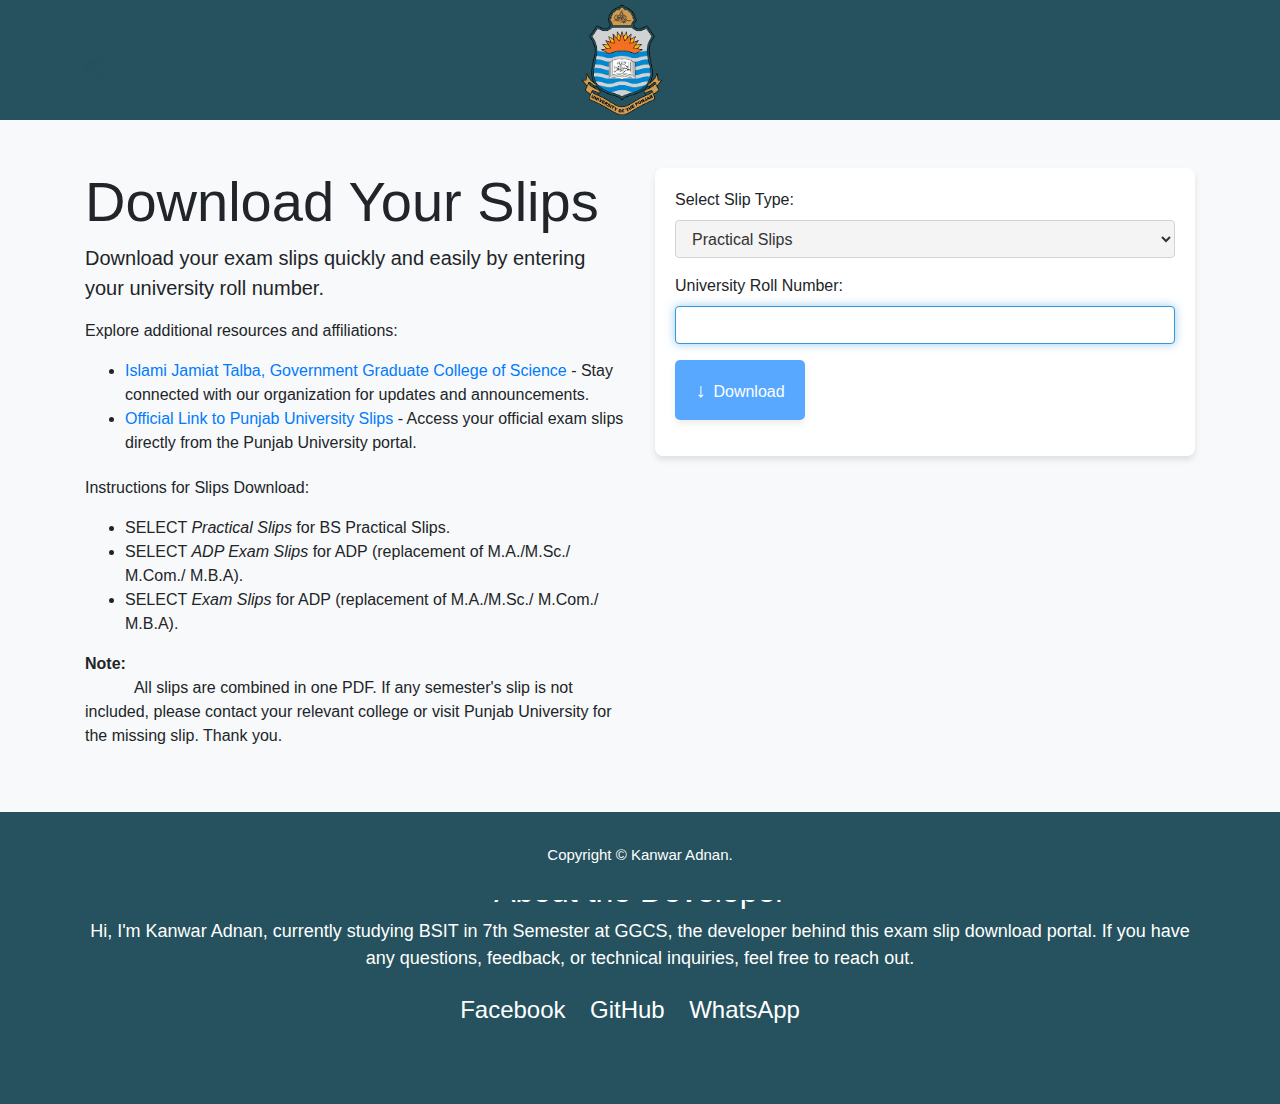
==== index.html @ a9e1d379 "Added Messages and added features" ====
<!DOCTYPE html>
<html lang="en">
<head>
    <meta charset="UTF-8">
    <meta name="viewport" content="width=device-width, initial-scale=1.0">
    <meta name="description" content="Download your PU Slips easily and quickly.">
    <link rel="canonical" href="https://kanwaradnan.github.io/PU-Slips-Downlaoder/" />
    <link rel="stylesheet" href="https://stackpath.bootstrapcdn.com/bootstrap/4.5.2/css/bootstrap.min.css">
    <link rel="stylesheet" href="styles.css">
    <title>PU Exam Slip Download</title>

    <script>
        function cacheResources() {
            const cacheName = 'kanwar_sd_cache';
            const cacheVersion = 3;
    
            const resourcesToCache = [
                'https://stackpath.bootstrapcdn.com/bootstrap/4.5.2/css/bootstrap.min.css',
                'https://code.jquery.com/jquery-3.5.1.slim.min.js',
                'https://cdn.jsdelivr.net/npm/@popperjs/core@2.9.3/dist/umd/popper.min.js',
                'https://stackpath.bootstrapcdn.com/bootstrap/4.5.2/js/bootstrap.min.js'
            ];
    
            if (typeof(Storage) !== "undefined") {
                const cachedVersion = localStorage.getItem('cachedVersion');
    
                if (!cachedVersion || parseInt(cachedVersion, 10) < cacheVersion) {
                    clearCache(cacheName);
                    localStorage.setItem('cachedVersion', cacheVersion);
                }
    
                resourcesToCache.forEach(resource => {
                    cacheResource(`${cacheName}_${cacheVersion}_${resource}`, resource);
                });

            }
        }
    
        function clearCache(cacheName) {
            Object.keys(localStorage)
                .filter(key => key.startsWith(`${cacheName}_`))
                .forEach(key => localStorage.removeItem(key));
        }
    
        function cacheResource(cacheKey, resource) {
            const cachedResource = localStorage.getItem(cacheKey);
            if (!cachedResource) {
                fetch(resource)
                    .then(response => response.text())
                    .then(content => {
                        localStorage.setItem(cacheKey, content);
                    })
                    .catch(error => {
                        console.error(`Error caching ${resource}:`, error);
                    });
            }
        }
    
        window.addEventListener('load', cacheResources);
    </script>
</head>
<body>

	<div id="logoCarousel" class="carousel slide" data-ride="carousel">
	  <div class="carousel-inner">
        <div class="carousel-inner">
            <div class="carousel-item active">
                <a class="navbar-brand" href="http://www.pu.edu.pk/" target="_blank">
                    <img src="logo.png" alt="Logo" class="logo" loading="lazy" loading="lazy" width="200" height="50">
                </a>
            </div>
            <div class="carousel-item">
                <a class="navbar-brand" href="https://www.facebook.com/voiceofgcs" target="_blank">
                    <img src="jamiyat_gcs_logo.png" alt="Islami Jamiyat Talaba" class="ijt-logo" loading="lazy" width="200" height="50">
                </a>
            </div>
        </div>
	  </div>
	  <a class="carousel-control-prev" href="#logoCarousel" role="button" data-slide="prev">
		<span class="carousel-control-prev-icon" aria-hidden="true"></span>
		<span class="sr-only">Previous</span>
	  </a>
	  <a class="carousel-control-next" href="#logoCarousel" role="button" data-slide="next">
		<span class="carousel-control-next-icon" aria-hidden="true"></span>
		<span class="sr-only">Next</span>
	  </a>
	</div>

    <!-- Hero Section -->
    <section class="bg-light py-5">
        <div class="container">
            <div class="row">
				<div class="col-md-6">
					<h2 class="display-4">Download Your Slips</h2>
					<p class="lead">Download your exam slips quickly and easily by entering your university roll number.</p>
					<p>Explore additional resources and affiliations:</p>
					<ul>
						<li><a href="https://www.facebook.com/voiceofgcs" target="_blank">Islami Jamiat Talba, Government Graduate College of Science</a> - Stay connected with our organization for updates and announcements.</li>
						<li><a href="http://pu.edu.pk/splash/allied" target="_blank">Official Link to Punjab University Slips</a> - Access your official exam slips directly from the Punjab University portal.</li>
					</ul>
				</div>
                <div class="col-md-6">
                    <!-- Slip Download Form -->
                    <form id="slipForm" class="form">
                        <div class="form-group">
                            <label for="slipType">Select Slip Type:</label>
                            <select id="slipType" name="slipType" class="form-control">
                                <option value="prc" selected>Practical Slips</option>
                                <option value="exam">BS Exam Slips</option>
                                <option value="adp">ADP Exam Slips</option>
                            </select>
                        </div>
                        <div class="form-group">
                            <label for="rollNumber">University Roll Number:</label>
                            <input type="text" id="rollNumber" name="rollNumber" class="form-control" required>
                        </div>
						<button id="downloadButton" type="button" onclick="downloadSlips()" class="btn btn-primary btn-lg">Download</button>
                        <div id="resultMessage" class="result-message mt-3"></div>
                    </form>
                </div>
				<div class="col-md-6">
					<p>Instructions for Slips Download:</p>
					<ul>
						<li>SELECT <i>Practical Slips</i> for BS Practical Slips.</li>
						<li>SELECT <i>ADP Exam Slips</i> for ADP (replacement of M.A./M.Sc./ M.Com./ M.B.A).</li>
						<li>SELECT <i> Exam Slips</i> for ADP (replacement of M.A./M.Sc./ M.Com./ M.B.A).</li>
					</ul>
                    <p><b>Note:</b> <br>&nbsp;&nbsp;&nbsp;&nbsp;&nbsp;&nbsp;&nbsp;&nbsp;&nbsp;&nbsp;&nbsp;All slips are combined in one PDF. If any semester's slip is not included, please contact your relevant college or visit Punjab University for the missing slip. Thank you.</p>
                </div>
			</div>
        </div>
    </section>


    <!-- Footer Section -->
    <footer class="text-white py-4 fixed-bottom">
        <div class="container text-center">
            <p>Copyright &copy; <span id="year"></span> Kanwar Adnan.
            </p>
        </div>
    </footer>
<section class="developer-section">
    <div class="container">
        <div class="row">
            <div class="col-md-12 text-center">
                <h2 class="display-5">About the Developer</h2>
                <p class="lead">Hi, I'm Kanwar Adnan, currently studying BSIT in 7th Semester at GGCS, the developer behind this exam slip download portal. If you have any questions, feedback, or technical inquiries, feel free to reach out.</p>
				<ul class="list-unstyled social-icons">
					<li><a href="https://www.facebook.com/kanwaradnanakhtar" target="_blank"><i class="fab fa-facebook"></i> Facebook</a></li>
					<li><a href="https://github.com/kanwaradnan" target="_blank"><i class="fab fa-github"></i> GitHub</a></li>
					<li><a href="https://wa.me/+923034197724" target="_blank"><i class="fab fa-whatsapp"></i> WhatsApp</a></li>
				</ul>

            </div>
        </div>
    </div>
</section>
    <!-- Bootstrap JS and Custom Script -->
    <script src="https://code.jquery.com/jquery-3.5.1.slim.min.js"></script>
    <script src="https://cdn.jsdelivr.net/npm/@popperjs/core@2.9.3/dist/umd/popper.min.js"></script>
    <script src="https://stackpath.bootstrapcdn.com/bootstrap/4.5.2/js/bootstrap.min.js"></script>
    <script src="script.js"></script>
</body>
</html>
---- styles.css ----
/* Custom Styles */
body {
    font-family: 'Segoe UI', Tahoma, Geneva, Verdana, sans-serif;
}

/* Header Styles */
.navbar {
    background-color: #25525E !important; /* Important to ensure it overrides Bootstrap */
}


.carousel {
    width: 100%;
    margin: auto;
    background-color: #25525E;
}

.carousel-item {
    text-align: center;
}

.carousel-item img {
    max-width: 100%;
    height: 110px;
    display: inline-block;
}

.carousel-control-prev-icon,
.carousel-control-next-icon {
    height: 70px;
    width: 70px;
    outline: black;
    background-size: 100%, 100%;
    background-image: none;
}

.carousel-control-next-icon:after
{
    content: '>';
    font-size: 55px;
    color: #25525E; /* Changed color to white */
}

.carousel-control-prev-icon:after {
    content: '<';
    font-size: 55px;
    color: #25525E; /* Changed color to white */
}


/* Header Section Styles */
header {
    background-color: #25525E; /* Original color */
    color: #fff;
    padding: 80px 0;
}

/* Hero Section Styles */
section {
    padding: 60px 0;
}

.logo-container {
    display: flex;
    align-items: center;
}

.logo {
    width: 90px;
    height: 100px;
    margin-right: 20px;
}

.ijt-logo {
    width: 100px;
    height: 60px;
    margin-right: 20px;
}

@media (min-width: 576px) {
    .logo {
        width: 80px;
		height: 130px;
	}

    .ijt-logo {
        width: 100px;
		height: 90px;
    }
}


/* Slip Download Form Styles */
.form {
    max-width: 600px;
    margin: 0 auto;
    background-color: #fff;
    padding: 20px;
    border-radius: 8px;
    box-shadow: 0 4px 6px rgba(0, 0, 0, 0.1);
    margin-bottom: 20px;
    transition: transform 0.3s ease-in-out;

    /* Optional: Adding a subtle pattern for more visual interest */
    background-size: 200% 200%;
    animation: gradient-animation 4s infinite alternate;
}

.form:hover {
    transform: scale(1.02);
}

@keyframes gradient-animation {
    0% {
        background-position: 0% 0%;
    }
    100% {
        background-position: 200% 200%;
    }
}

/* Input and Select Styles */
.form-control {
    background-color: #f4f4f4;
    color: #333;
}

.form-control:hover {
    border-color: #95a5a6;
}

.form-control:focus {
    border-color: #3498db;
    box-shadow: 0 0 10px rgba(52, 152, 219, 0.5);
}

/* Download Button Styles */
.btn-primary {
    background-color: #25525E; /* Original color */
    color: #fff;
    padding: 12px 20px;
    border: none;
    border-radius: 5px;
    cursor: pointer;
    font-size: 16px;
    transition: background-color 0.3s ease-in-out, transform 0.2s ease-in-out;
    position: relative;
    overflow: hidden;
    box-shadow: 0 4px 6px rgba(0, 0, 0, 0.1);
}

.btn-primary::before {
    content: '\2193';
    font-size: 20px;
    margin-right: 8px;
}

.btn-primary:hover {
    background-color: #1f4b56; /* Darker original color on hover */
    transform: scale(1.05);
}

/* Result Message Styles */
.result-message {
    margin-top: 20px;
    font-weight: bold;
    color: #e74c3c;
    font-size: 18px;
    transition: color 0.3s ease-in-out;
    background-color: rgba(231, 76, 60, 0.1);
    box-shadow: 0 2px 4px rgba(231, 76, 60, 0.3);
}

.result-message:hover {
    color: #c0392b;
    background-color: rgba(231, 76, 60, 0.2);
}

/* Footer Styles */
footer {
    background-color: #25525E; /* Original color */
    color: #fff;
    padding: 20px 0;
    text-align: center;
    position: fixed;
    bottom: 0;
    width: 100%;
    left: 0; /* Add left: 0; to ensure full width */
    z-index: 1000; /* Add z-index to place it above other elements */
}

/* Your Name Styles */
footer p {
    font-size: 15px;
    margin-bottom: 10px;
}

/* Footer Link Styles */
footer a {
    color: #fff !important;
    text-decoration: none;
    margin: 0 10px;
    font-size: 15px;
}

/* Hover effect for footer links */
footer a:hover {
    text-decoration: underline;
}

/* Media Queries for Smaller Screens */
@media only screen and (max-width: 767px) {
    header {
        padding: 60px 0;
    }

    .form {
        max-width: 100%;
        margin-bottom: 60px; /* Adjust spacing for smaller screens */
    }

    footer p,
    footer a {
        font-size: 14px;
    }
}


/* Developer Information Section Styles */
.developer-section {
    background-color: #25525E; /* Match the theme color */
    color: #fff;
    padding: 60px 0;
}

.developer-section h2 {
    color: #fff;
}

.developer-section p {
    font-size: 18px;
}

.developer-section .social-icons {
    margin-top: 20px;
}

.developer-section .social-icons li {
    display: inline-block;
    margin-right: 20px;
}

.developer-section .social-icons a {
    color: #fff;
    font-size: 24px;
    transition: color 0.3s ease-in-out;
}

.developer-section .social-icons a:hover {
    color: #f4f4f4; /* Darker original color on hover */
}

/* Close Button Styles */
.close-button {
    background-color: #c0392b; /* Darker red color */
    color: #fff;
    padding: 10px 15px;
    border: none;
    border-radius: 5px;
    cursor: pointer;
    font-size: 14px;
    margin-top: 10px;
    transition: background-color 0.3s ease-in-out;
}

.close-button:hover {
    background-color: #962d23; /* Darker red color on hover */
}

	button {
	    width: 130px;
	    height: 60px;
	    font-size: 1.2em;
	}
	body {
	    font-size: 16px; /* Example base font size */
	}
	
	h1 {
	    font-size: 2em; /* Example heading font size */
	}
	
	p {
	    font-size: 1em; /* Example paragraph font size */
	}
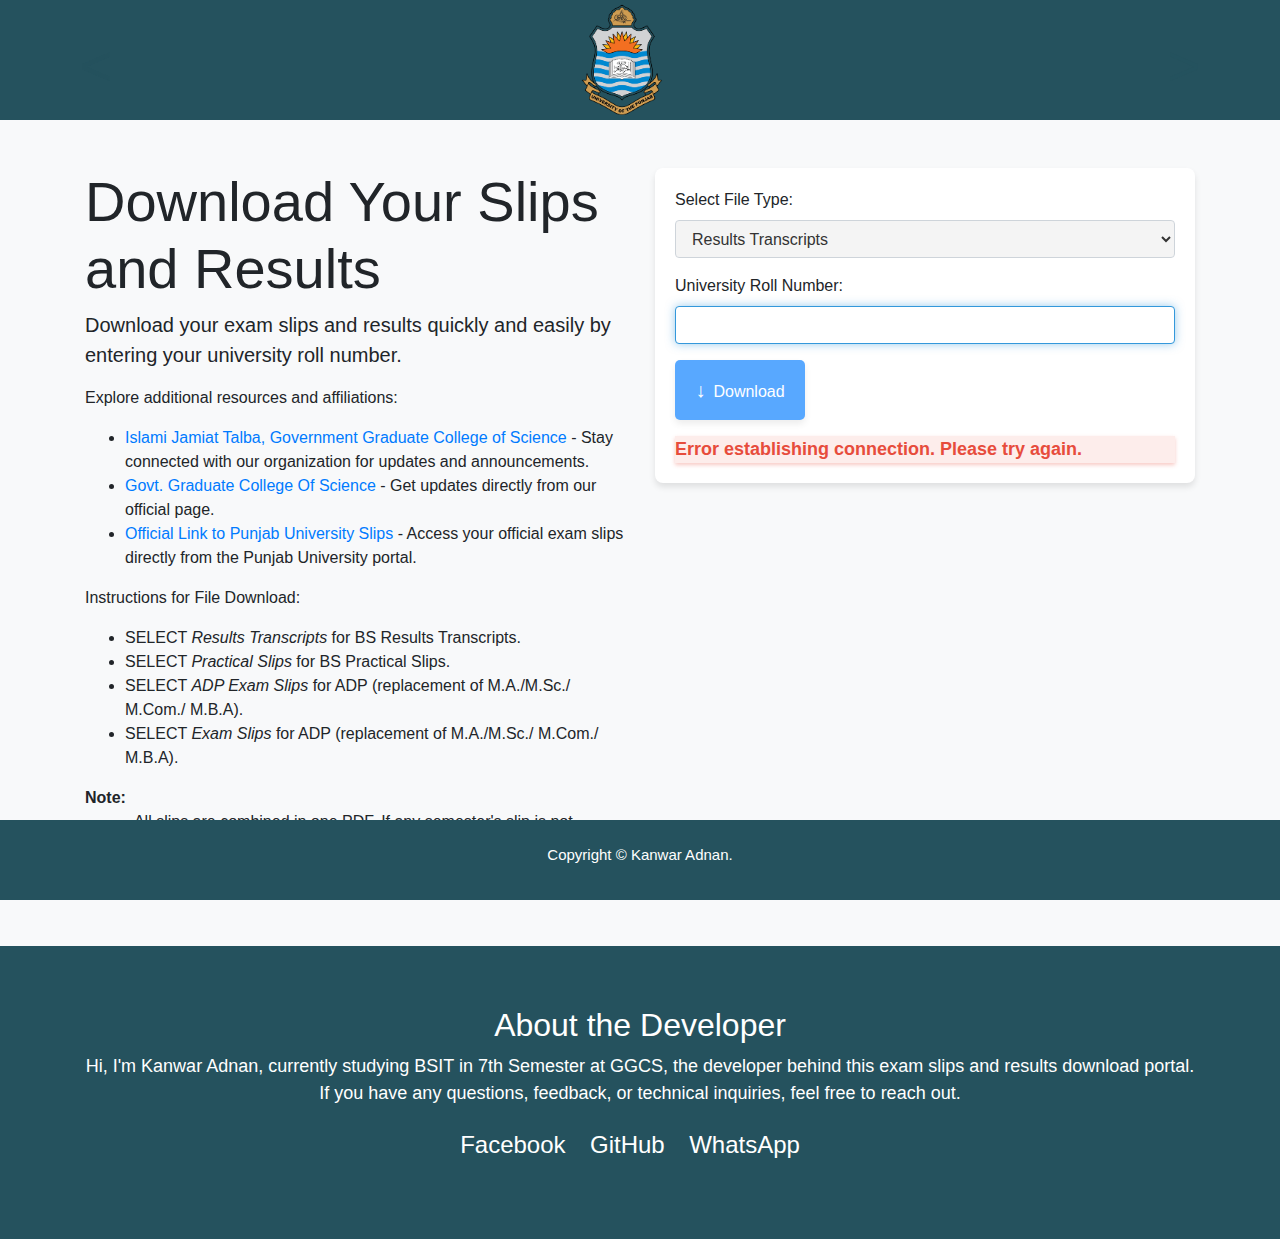
==== commit 62478d44: "added results transcripts" ====
--- a/index.html
+++ b/index.html
@@ -3,16 +3,16 @@
 <head>
     <meta charset="UTF-8">
     <meta name="viewport" content="width=device-width, initial-scale=1.0">
-    <meta name="description" content="Download your PU Slips easily and quickly.">
+    <meta name="description" content="Download your PU Slips and results easily and quickly.">
     <link rel="canonical" href="https://kanwaradnan.github.io/PU-Slips-Downlaoder/" />
     <link rel="stylesheet" href="https://stackpath.bootstrapcdn.com/bootstrap/4.5.2/css/bootstrap.min.css">
     <link rel="stylesheet" href="styles.css">
-    <title>PU Exam Slip Download</title>
+    <title>PU Results and Slips</title>
 
     <script>
         function cacheResources() {
             const cacheName = 'kanwar_sd_cache';
-            const cacheVersion = 3;
+            const cacheVersion = 4;
     
             const resourcesToCache = [
                 'https://stackpath.bootstrapcdn.com/bootstrap/4.5.2/css/bootstrap.min.css',
@@ -91,21 +91,23 @@
         <div class="container">
             <div class="row">
 				<div class="col-md-6">
-					<h2 class="display-4">Download Your Slips</h2>
-					<p class="lead">Download your exam slips quickly and easily by entering your university roll number.</p>
+					<h2 class="display-4">Download Your Slips and Results</h2>
+					<p class="lead">Download your exam slips and results quickly and easily by entering your university roll number.</p>
 					<p>Explore additional resources and affiliations:</p>
 					<ul>
-						<li><a href="https://www.facebook.com/voiceofgcs" target="_blank">Islami Jamiat Talba, Government Graduate College of Science</a> - Stay connected with our organization for updates and announcements.</li>
-						<li><a href="http://pu.edu.pk/splash/allied" target="_blank">Official Link to Punjab University Slips</a> - Access your official exam slips directly from the Punjab University portal.</li>
+                        <li><a href="https://www.facebook.com/voiceofgcs" target="_blank">Islami Jamiat Talba, Government Graduate College of Science</a> - Stay connected with our organization for updates and announcements.</li>
+						<li><a href="https://www.facebook.com/gcswrlahore" target="_blank">Govt. Graduate College Of Science</a> - Get updates directly from our official page.</li>
+                        <li><a href="http://pu.edu.pk/splash/allied" target="_blank">Official Link to Punjab University Slips</a> - Access your official exam slips directly from the Punjab University portal.</li>
 					</ul>
 				</div>
                 <div class="col-md-6">
                     <!-- Slip Download Form -->
                     <form id="slipForm" class="form">
                         <div class="form-group">
-                            <label for="slipType">Select Slip Type:</label>
+                            <label for="slipType">Select File Type:</label>
                             <select id="slipType" name="slipType" class="form-control">
-                                <option value="prc" selected>Practical Slips</option>
+                                <option value="rt" selected>Results Transcripts</option>
+                                <option value="prc">Practical Slips</option>
                                 <option value="exam">BS Exam Slips</option>
                                 <option value="adp">ADP Exam Slips</option>
                             </select>
@@ -114,13 +116,14 @@
                             <label for="rollNumber">University Roll Number:</label>
                             <input type="text" id="rollNumber" name="rollNumber" class="form-control" required>
                         </div>
-						<button id="downloadButton" type="button" onclick="downloadSlips()" class="btn btn-primary btn-lg">Download</button>
+						<button id="downloadButton" type="button" onclick="downloadFile()" class="btn btn-primary btn-lg">Download</button>
                         <div id="resultMessage" class="result-message mt-3"></div>
                     </form>
                 </div>
 				<div class="col-md-6">
-					<p>Instructions for Slips Download:</p>
+					<p>Instructions for File Download:</p>
 					<ul>
+						<li>SELECT <i>Results Transcripts</i> for BS Results Transcripts.</li>
 						<li>SELECT <i>Practical Slips</i> for BS Practical Slips.</li>
 						<li>SELECT <i>ADP Exam Slips</i> for ADP (replacement of M.A./M.Sc./ M.Com./ M.B.A).</li>
 						<li>SELECT <i> Exam Slips</i> for ADP (replacement of M.A./M.Sc./ M.Com./ M.B.A).</li>
@@ -144,7 +147,7 @@
         <div class="row">
             <div class="col-md-12 text-center">
                 <h2 class="display-5">About the Developer</h2>
-                <p class="lead">Hi, I'm Kanwar Adnan, currently studying BSIT in 7th Semester at GGCS, the developer behind this exam slip download portal. If you have any questions, feedback, or technical inquiries, feel free to reach out.</p>
+                <p class="lead">Hi, I'm Kanwar Adnan, currently studying BSIT in 7th Semester at GGCS, the developer behind this exam slips and results download portal. If you have any questions, feedback, or technical inquiries, feel free to reach out.</p>
 				<ul class="list-unstyled social-icons">
 					<li><a href="https://www.facebook.com/kanwaradnanakhtar" target="_blank"><i class="fab fa-facebook"></i> Facebook</a></li>
 					<li><a href="https://github.com/kanwaradnan" target="_blank"><i class="fab fa-github"></i> GitHub</a></li>
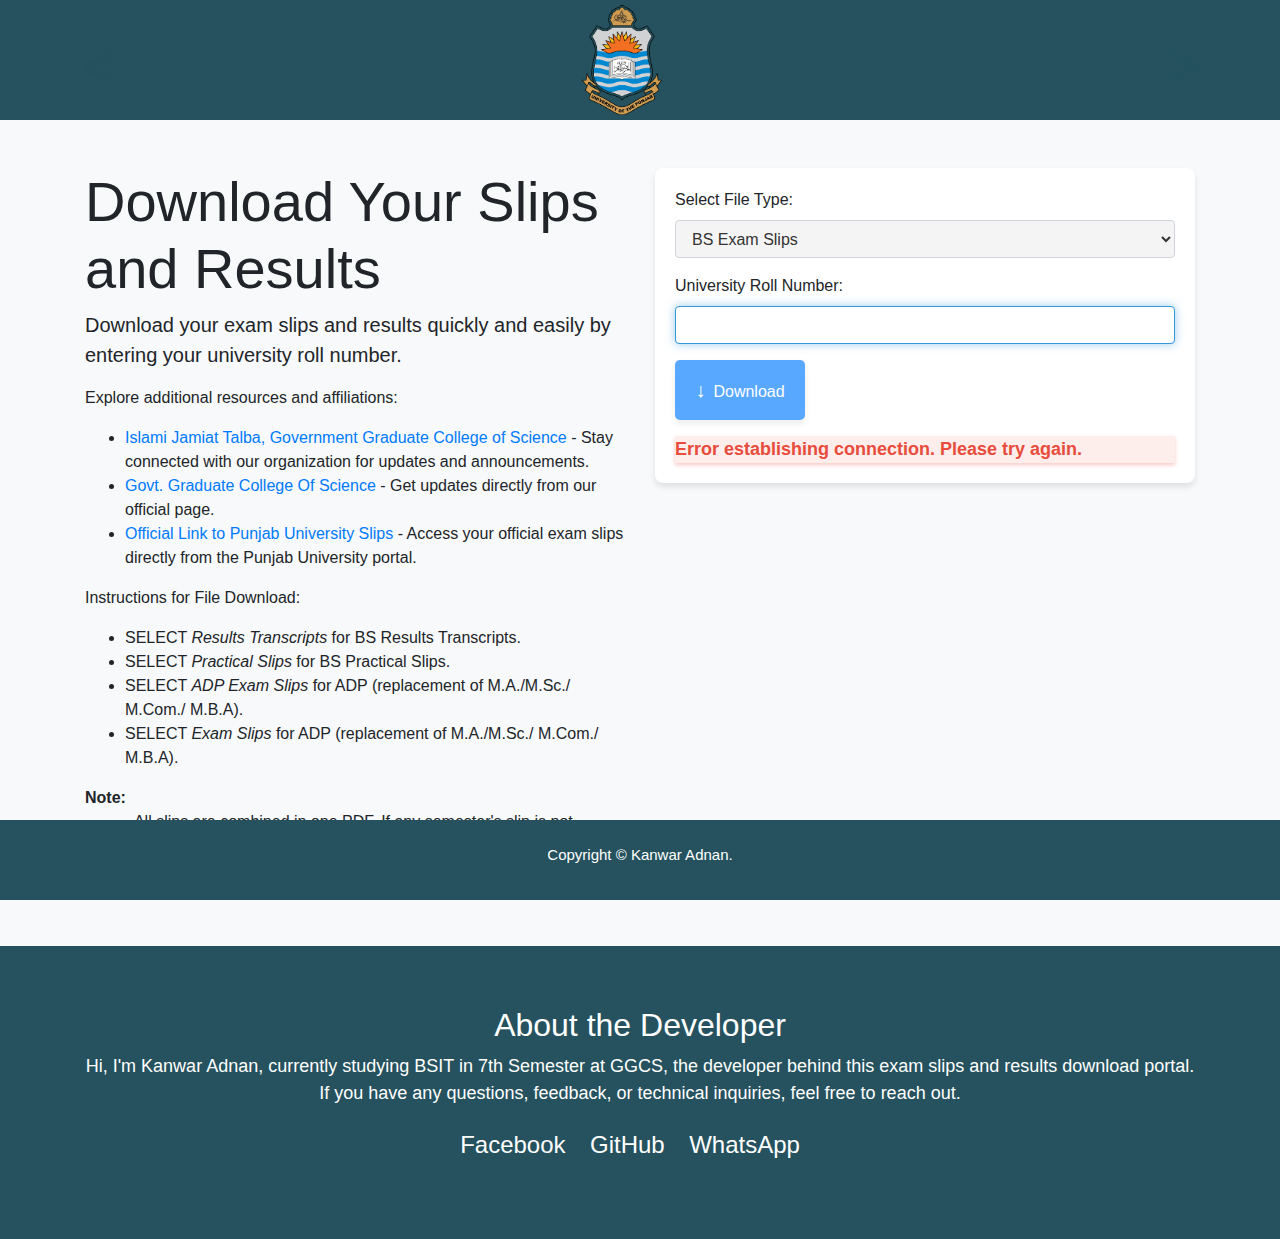
==== commit ae4ee43e: "Add files via upload" ====
--- a/index.html
+++ b/index.html
@@ -106,9 +106,9 @@
                         <div class="form-group">
                             <label for="slipType">Select File Type:</label>
                             <select id="slipType" name="slipType" class="form-control">
-                                <option value="rt" selected>Results Transcripts</option>
+                                <option value="rt" >Results Transcripts</option>
                                 <option value="prc">Practical Slips</option>
-                                <option value="exam">BS Exam Slips</option>
+                                <option value="exam" selected>BS Exam Slips</option>
                                 <option value="adp">ADP Exam Slips</option>
                             </select>
                         </div>
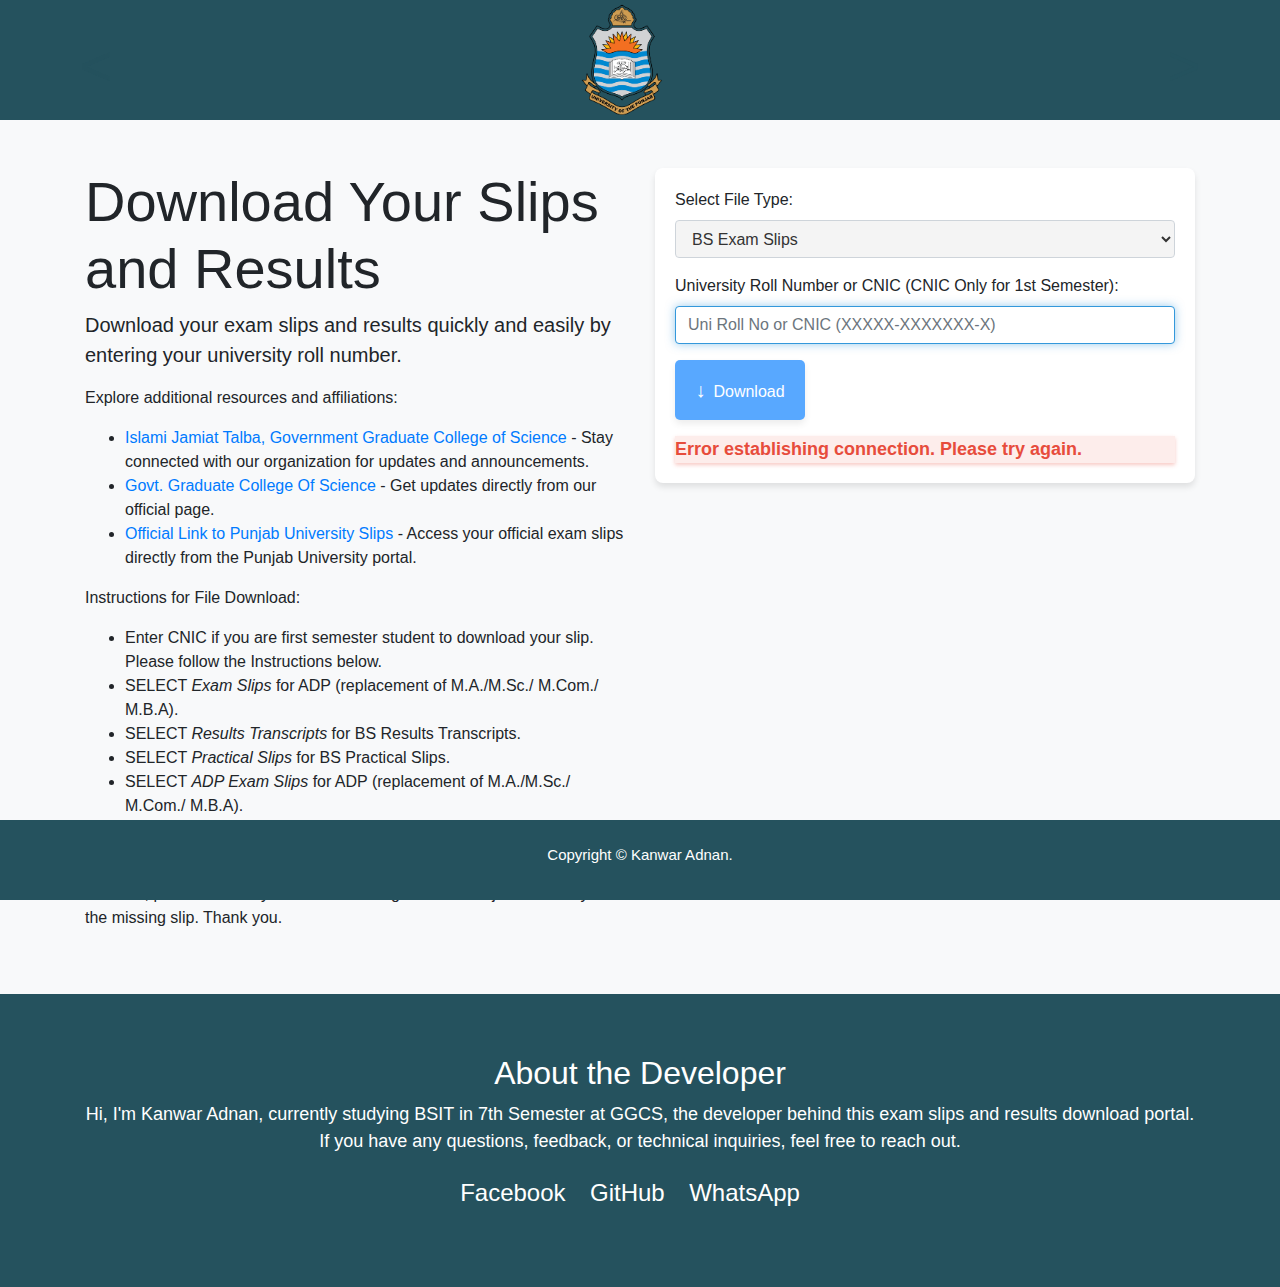
==== commit 185325d9: "fixed for first semester as well" ====
--- a/index.html
+++ b/index.html
@@ -113,8 +113,9 @@
                             </select>
                         </div>
                         <div class="form-group">
-                            <label for="rollNumber">University Roll Number:</label>
-                            <input type="text" id="rollNumber" name="rollNumber" class="form-control" required>
+                            <label for="rollNumber">University Roll Number or CNIC (CNIC Only for 1st Semester):</label>
+                            <input type="text" id="rollNumber" name="rollNumber" placeholder="Uni Roll No or CNIC (XXXXX-XXXXXXX-X)" class="form-control" required>
+                            <!-- <input type="text" id="rollNumber" name="rollNumber" class="form-control" required> -->
                         </div>
 						<button id="downloadButton" type="button" onclick="downloadFile()" class="btn btn-primary btn-lg">Download</button>
                         <div id="resultMessage" class="result-message mt-3"></div>
@@ -123,10 +124,11 @@
 				<div class="col-md-6">
 					<p>Instructions for File Download:</p>
 					<ul>
+                        <li>Enter CNIC if you are first semester student to download your slip. Please follow the Instructions below.</li>
+						<li>SELECT <i> Exam Slips</i> for ADP (replacement of M.A./M.Sc./ M.Com./ M.B.A).</li>
 						<li>SELECT <i>Results Transcripts</i> for BS Results Transcripts.</li>
 						<li>SELECT <i>Practical Slips</i> for BS Practical Slips.</li>
 						<li>SELECT <i>ADP Exam Slips</i> for ADP (replacement of M.A./M.Sc./ M.Com./ M.B.A).</li>
-						<li>SELECT <i> Exam Slips</i> for ADP (replacement of M.A./M.Sc./ M.Com./ M.B.A).</li>
 					</ul>
                     <p><b>Note:</b> <br>&nbsp;&nbsp;&nbsp;&nbsp;&nbsp;&nbsp;&nbsp;&nbsp;&nbsp;&nbsp;&nbsp;All slips are combined in one PDF. If any semester's slip is not included, please contact your relevant college or visit Punjab University for the missing slip. Thank you.</p>
                 </div>
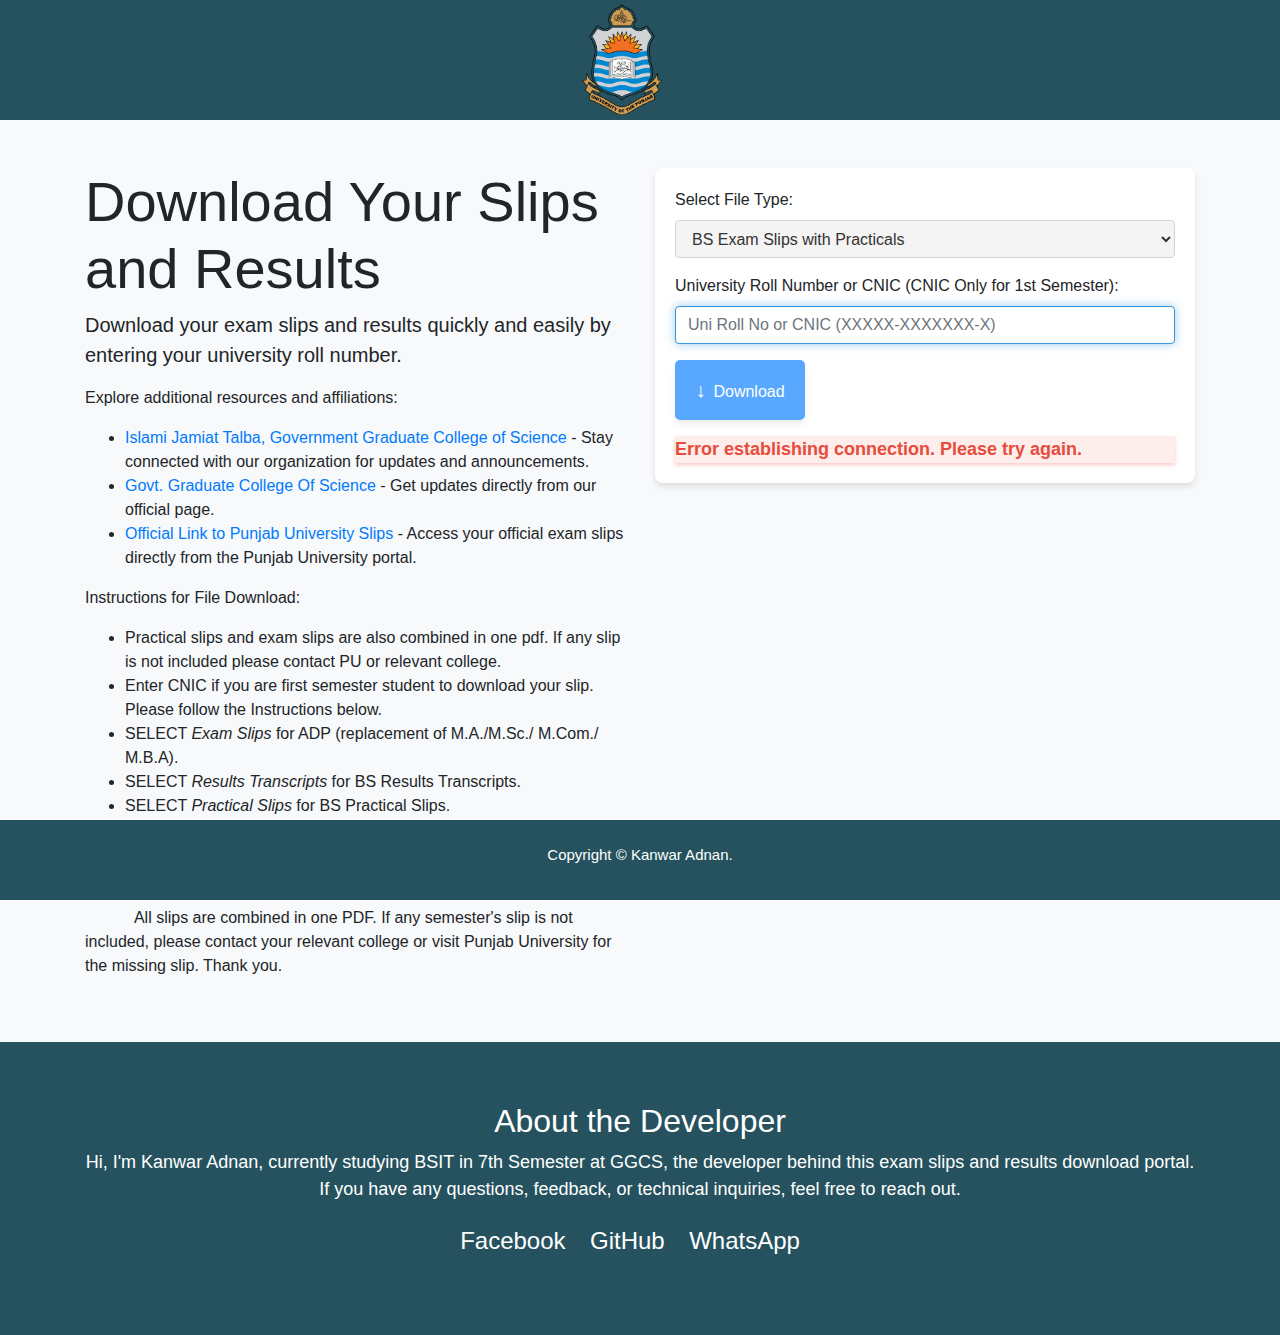
==== commit 3f68bfd3: "Add files via upload" ====
--- a/index.html
+++ b/index.html
@@ -108,7 +108,7 @@
                             <select id="slipType" name="slipType" class="form-control">
                                 <option value="rt" >Results Transcripts</option>
                                 <option value="prc">Practical Slips</option>
-                                <option value="exam" selected>BS Exam Slips</option>
+                                <option value="exam" selected>BS Exam Slips with Practicals</option>
                                 <option value="adp">ADP Exam Slips</option>
                             </select>
                         </div>
@@ -124,6 +124,7 @@
 				<div class="col-md-6">
 					<p>Instructions for File Download:</p>
 					<ul>
+                        <li>Practical slips and exam slips are also combined in one pdf. If any slip is not included please contact PU or relevant college.</li>
                         <li>Enter CNIC if you are first semester student to download your slip. Please follow the Instructions below.</li>
 						<li>SELECT <i> Exam Slips</i> for ADP (replacement of M.A./M.Sc./ M.Com./ M.B.A).</li>
 						<li>SELECT <i>Results Transcripts</i> for BS Results Transcripts.</li>
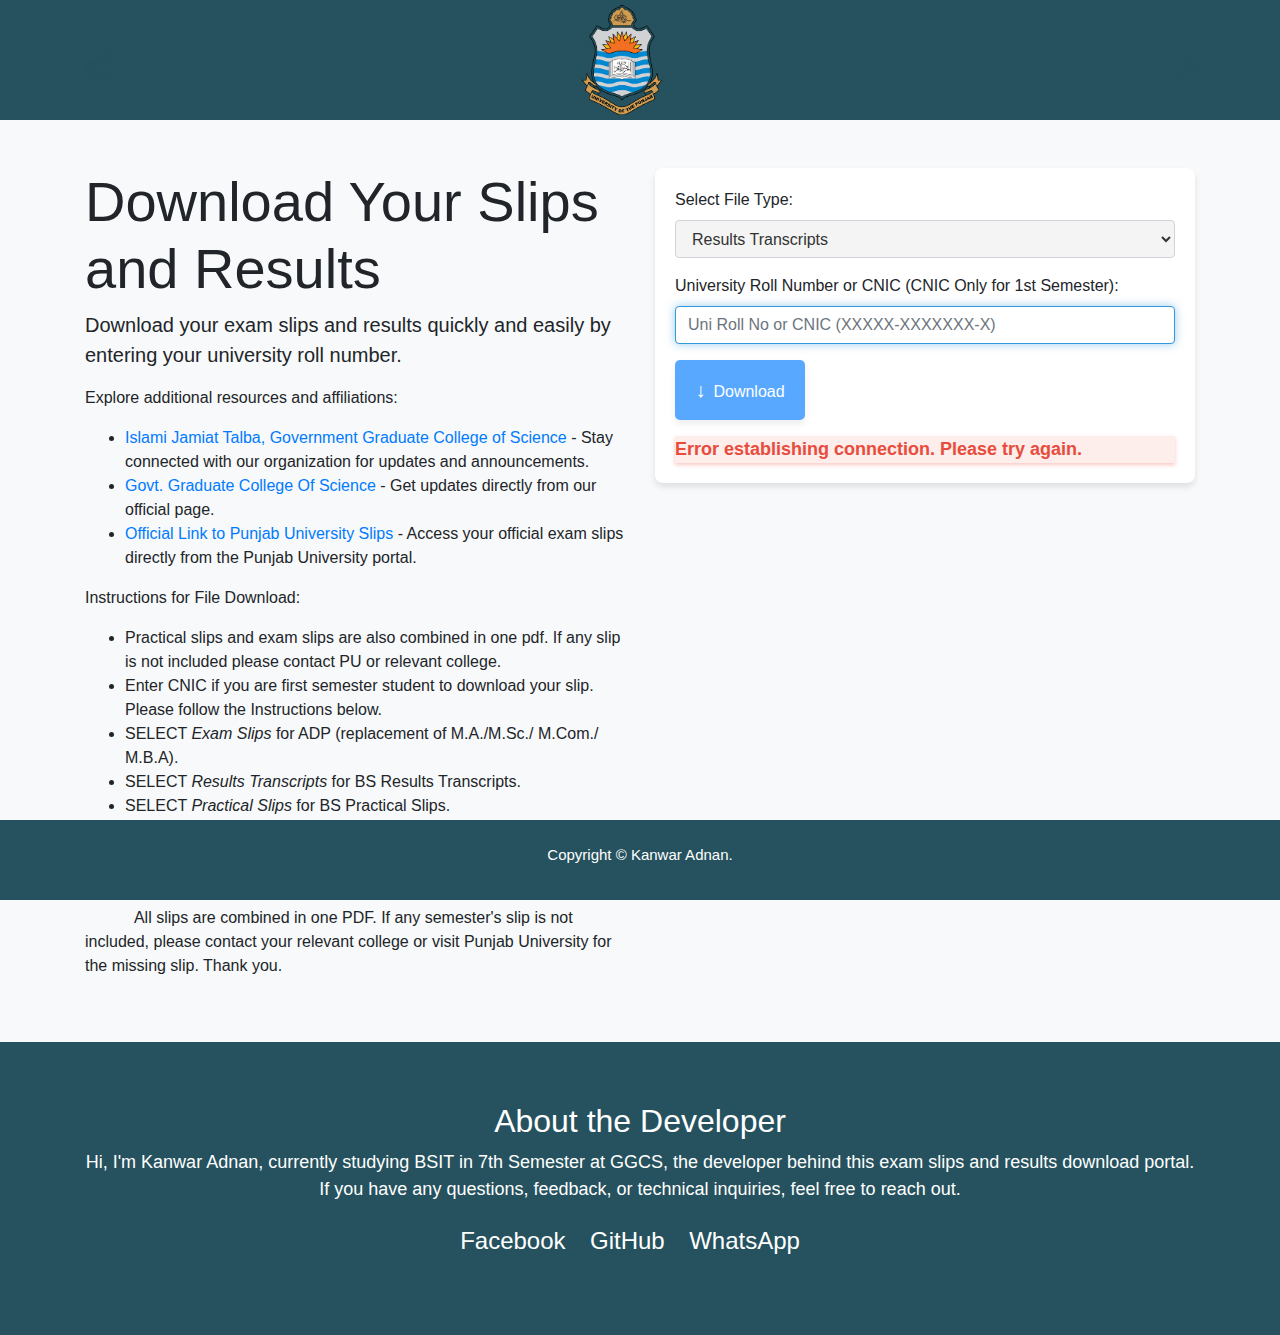
==== commit 462a2d1d: "Update index.html" ====
--- a/index.html
+++ b/index.html
@@ -106,9 +106,9 @@
                         <div class="form-group">
                             <label for="slipType">Select File Type:</label>
                             <select id="slipType" name="slipType" class="form-control">
-                                <option value="rt" >Results Transcripts</option>
+                                <option value="rt" selected>Results Transcripts</option>
                                 <option value="prc">Practical Slips</option>
-                                <option value="exam" selected>BS Exam Slips with Practicals</option>
+                                <option value="exam">BS Exam Slips with Practicals</option>
                                 <option value="adp">ADP Exam Slips</option>
                             </select>
                         </div>
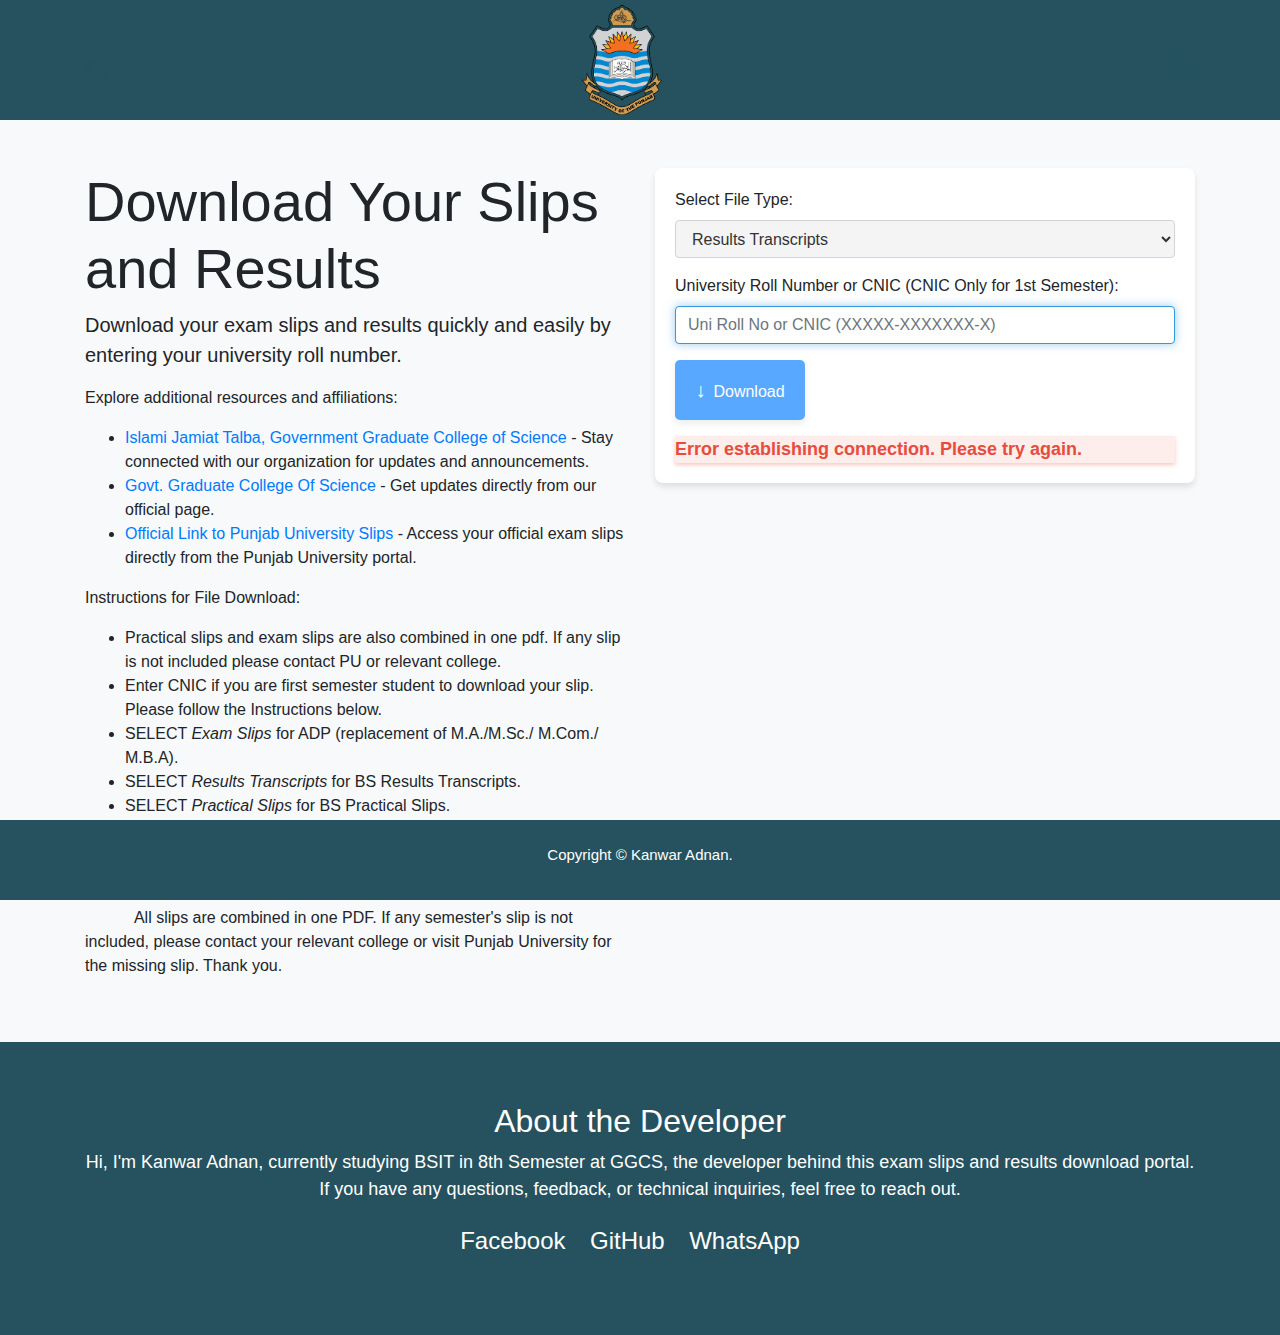
==== commit 76574ffc: "Update index.html" ====
--- a/index.html
+++ b/index.html
@@ -150,7 +150,7 @@
         <div class="row">
             <div class="col-md-12 text-center">
                 <h2 class="display-5">About the Developer</h2>
-                <p class="lead">Hi, I'm Kanwar Adnan, currently studying BSIT in 7th Semester at GGCS, the developer behind this exam slips and results download portal. If you have any questions, feedback, or technical inquiries, feel free to reach out.</p>
+                <p class="lead">Hi, I'm Kanwar Adnan, currently studying BSIT in 8th Semester at GGCS, the developer behind this exam slips and results download portal. If you have any questions, feedback, or technical inquiries, feel free to reach out.</p>
 				<ul class="list-unstyled social-icons">
 					<li><a href="https://www.facebook.com/kanwaradnanakhtar" target="_blank"><i class="fab fa-facebook"></i> Facebook</a></li>
 					<li><a href="https://github.com/kanwaradnan" target="_blank"><i class="fab fa-github"></i> GitHub</a></li>
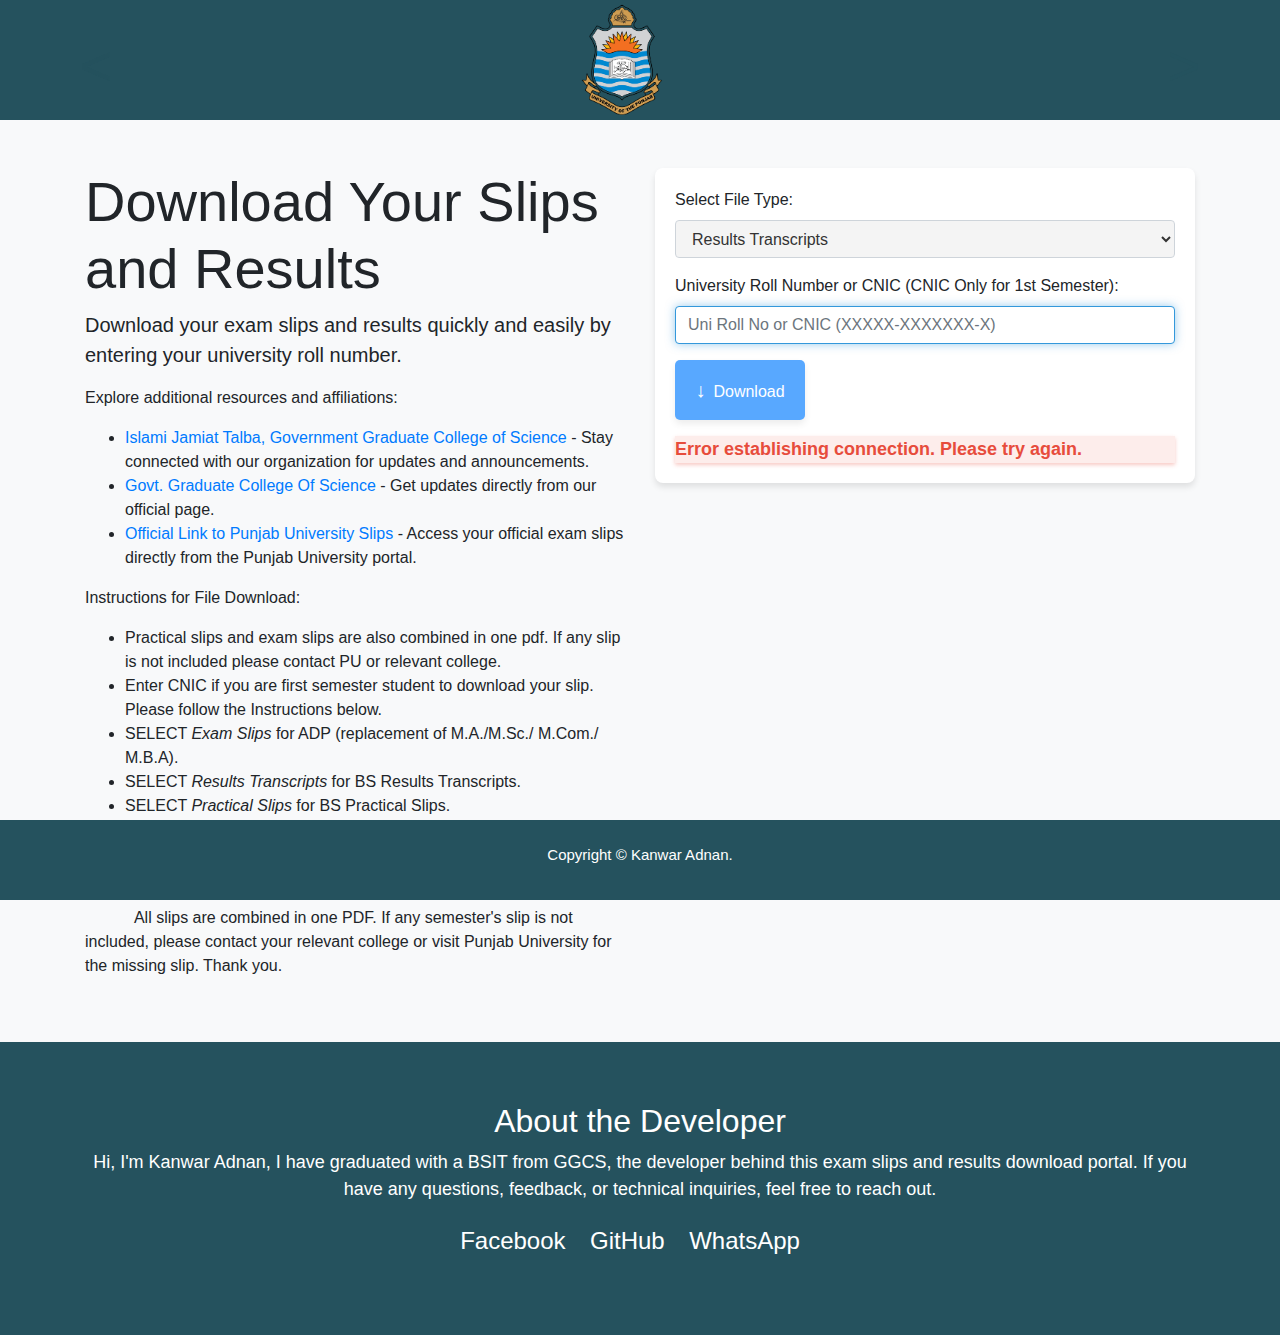
==== commit 9ab29e18: "Update index.html" ====
--- a/index.html
+++ b/index.html
@@ -150,7 +150,7 @@
         <div class="row">
             <div class="col-md-12 text-center">
                 <h2 class="display-5">About the Developer</h2>
-                <p class="lead">Hi, I'm Kanwar Adnan, currently studying BSIT in 8th Semester at GGCS, the developer behind this exam slips and results download portal. If you have any questions, feedback, or technical inquiries, feel free to reach out.</p>
+                <p class="lead">Hi, I'm Kanwar Adnan, I have graduated with a BSIT from GGCS, the developer behind this exam slips and results download portal. If you have any questions, feedback, or technical inquiries, feel free to reach out.</p>
 				<ul class="list-unstyled social-icons">
 					<li><a href="https://www.facebook.com/kanwaradnanakhtar" target="_blank"><i class="fab fa-facebook"></i> Facebook</a></li>
 					<li><a href="https://github.com/kanwaradnan" target="_blank"><i class="fab fa-github"></i> GitHub</a></li>
